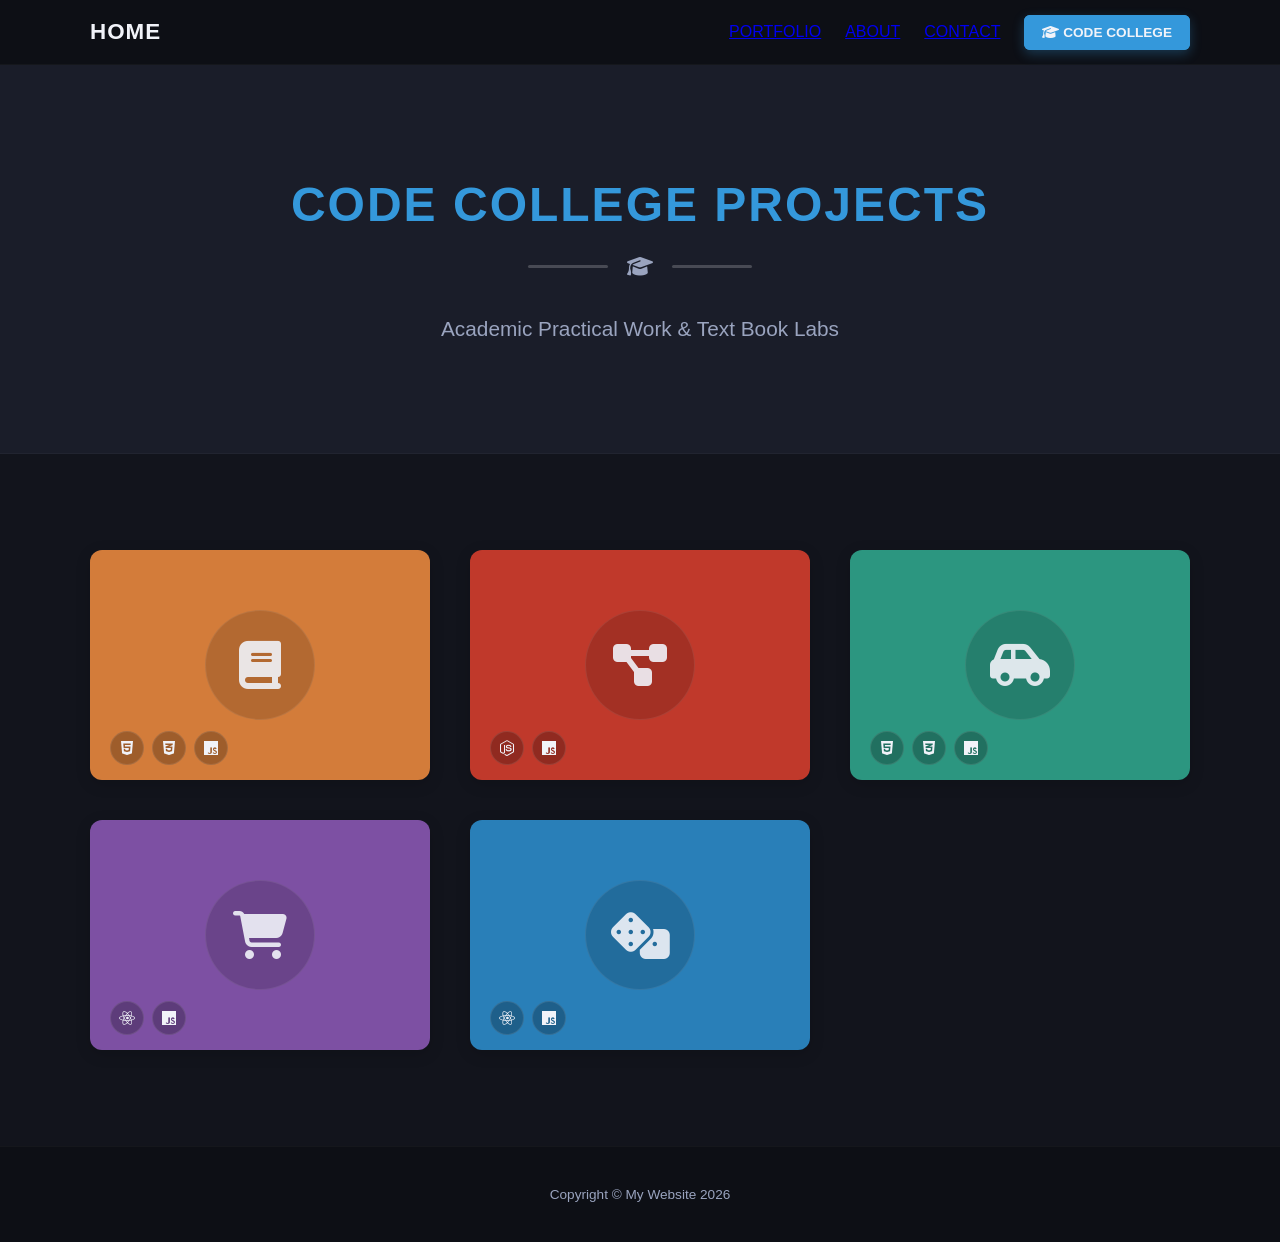
==== college.html @ 687c2eea "first commit" ====
<!DOCTYPE html>
<html lang="en">

<head>
    <meta charset="UTF-8">
    <meta name="viewport" content="width=device-width, initial-scale=1.0">
    <title>Portfolio - Code College Projects</title>

    <!-- Core Project Stylesheet -->
    <link rel="stylesheet" href="style.css">

    <!-- Font Awesome Icon Library v6.4.0 -->
    <link rel="stylesheet" href="https://cdnjs.cloudflare.com/ajax/libs/font-awesome/6.4.0/css/all.min.css">
</head>

<body>

    <!-- ==========================================
         NAVIGATION BAR
         ========================================== -->
    <nav class="navbar">
        <div class="nav-container">
            <a href="index.html" class="nav-logo">HOME</a>

            <ul class="nav-links">
                <!-- Links targeting sections on the main landing page -->
                <li><a href="index.html#portfolio">PORTFOLIO</a></li>
                <li><a href="index.html#about">ABOUT</a></li>
                <li><a href="index.html#contact">CONTACT</a></li>

                <!-- Active page highlight for the college subpage -->
                <li><a href="college.html" class="nav-college-btn college-active"><i
                            class="fa-solid fa-graduation-cap"></i> CODE COLLEGE</a></li>
            </ul>
        </div>
    </nav>

    <!-- ==========================================
         HERO BANNER SECTION
         ========================================== -->
    <header class="college-hero">
        <div class="hero-content">
            <h1>CODE COLLEGE PROJECTS</h1>

            <!-- Decorative CSS line divider with central icon -->
            <div class="divider">
                <div class="line"></div>
                <i class="fa-solid fa-graduation-cap"></i>
                <div class="line"></div>
            </div>

            <p class="subtitle">Academic Practical Work & Text Book Labs</p>
        </div>
    </header>

    <!-- ==========================================
         PORTFOLIO GRID SECTION
         ========================================== -->
    <section class="portfolio">
        <!-- Flexbox/Grid wrapper for project showcase items -->
        <div class="portfolio-grid">

            <!-- Item 1: Interactive Story
                 Note: Custom data-* attributes hold content rendered dynamically by script.js inside the modal -->
            <div class="portfolio-item item-orange" data-title="INTERACTIVE STORY ADVENTURE" data-icon="fa-book"
                data-link="Code College Projects/myStory/myStory.html"
                data-desc="This project is an interactive, choice-driven story built using HTML, CSS, and JavaScript. The user takes on the role of Thor and progresses through the story by entering decisions that influence the storyline and outcome. The program dynamically updates the narrative, validates user input, and reveals different story paths based on the choices made. This project demonstrates DOM manipulation, event handling, and conditional logic.">
                <div class="inner-circle"><i class="fa-solid fa-book"></i></div>

                <!-- Vector icons illustrating the technology stack used -->
                <div class="tech-badge-container">
                    <div class="tech-badge" title="HTML5"><i class="fa-brands fa-html5"></i></div>
                    <div class="tech-badge" title="CSS3"><i class="fa-brands fa-css3-alt"></i></div>
                    <div class="tech-badge" title="JavaScript"><i class="fa-brands fa-js"></i></div>
                </div>
            </div>

            <!-- Item 2: Confetti Cuisine -->
            <div class="portfolio-item item-red" data-title="CONFETTI CUISINE" data-icon="fa-diagram-project"
                data-link="https://full-stack-django-project-pi.vercel.app/"
                data-desc="An application built as part of the MERN stack coursework utilizing an MVC architecture, Express routing, and MongoDB data modeling to handle user registrations and recipe subscriptions seamlessly.">
                <div class="inner-circle"><i class="fa-solid fa-diagram-project"></i></div>

                <div class="tech-badge-container">
                    <div class="tech-badge" title="Node.js"><i class="fa-brands fa-node-js"></i></div>
                    <div class="tech-badge" title="JavaScript"><i class="fa-brands fa-js"></i></div>
                </div>
            </div>

            <!-- Item 3: Moving Car Animation -->
            <div class="portfolio-item item-teal" data-title="MOVING CAR ANIMATION" data-icon="fa-car-side"
                data-link="Code College Project/Luxury Watch Collection/index.html"
                data-desc="A sleek, highly responsive luxury watch collection webpage designed utilizing Bootstrap alongside customized CSS layers to create an elegant user interface optimized across desktop and mobile screens.">
                <div class="inner-circle"><i class="fa-solid fa-car-side"></i></div>

                <div class="tech-badge-container">
                    <div class="tech-badge" title="HTML5"><i class="fa-brands fa-html5"></i></div>
                    <div class="tech-badge" title="CSS3"><i class="fa-brands fa-css3-alt"></i></div>
                    <div class="tech-badge" title="JavaScript"><i class="fa-brands fa-js"></i></div>
                </div>
            </div>

            <!-- Item 4: Expense Tracker -->
            <div class="portfolio-item item-purple" data-title="EXPENSE TRACKER" data-icon="fa-cart-shopping"
                data-link="Code College Project/Expense Tracker/index.html"
                data-desc="A dynamic transaction and financial management platform featuring a React-based frontend integrated with Firebase Firestore for persistent data storage and secure user authentication.">
                <div class="inner-circle"><i class="fa-solid fa-cart-shopping"></i></div>

                <div class="tech-badge-container">
                    <div class="tech-badge" title="React"><i class="fa-brands fa-react"></i></div>
                    <div class="tech-badge" title="JavaScript"><i class="fa-brands fa-js"></i></div>
                </div>
            </div>

            <!-- Item 5: Weather App -->
            <div class="portfolio-item item-blue" data-title="SOUTH AFRICAN WEATHER APP" data-icon="fa-dice"
                data-link="Code College Project/South African Weather App/index.html"
                data-desc="A real-time weather tracking web application built using React components that fetches and displays live meteorological data profiles across major regional hubs including Johannesburg, Cape Town, and Durban.">
                <div class="inner-circle"><i class="fa-solid fa-dice"></i></div>

                <div class="tech-badge-container">
                    <div class="tech-badge" title="React"><i class="fa-brands fa-react"></i></div>
                    <div class="tech-badge" title="JavaScript"><i class="fa-brands fa-js"></i></div>
                </div>
            </div>
        </div>
    </section>

    <!-- ==========================================
         FOOTER SECTION
         ========================================== -->
    <footer class="footer">
        <p>Copyright &copy; My Website 2026</p>
    </footer>

    <!-- ==========================================
         DYNAMIC LIGHTBOX MODAL POPUP
         Hidden by default via CSS layout; toggled active via JavaScript
         ========================================== -->
    <div class="modal-overlay" id="projectModal">
        <div class="modal-container">

            <!-- Modal Close Action Button -->
            <button class="modal-close" id="closeModal">&times;</button>

            <!-- Dynamic Placeholder Elements managed by script.js -->
            <h2 id="modalTitle" class="modal-title">PROJECT TITLE</h2>

            <div class="divider dark-divider">
                <div class="line"></div>
                <i class="fa-solid fa-gear" id="modalIcon"></i>
                <div class="line"></div>
            </div>

            <!-- Interactive Clickable Card linked directly to live projects -->
            <a href="#" id="modalProjectLink" target="_blank" style="text-decoration: none; display: block;">
                <div id="modalVisualBlock" class="modal-preview-card">
                    <div class="inner-circle"><i id="modalInnerIcon" class="fa-solid"></i></div>
                </div>
            </a>

            <p id="modalDescription" class="modal-description">Project description goes here...</p>
        </div>
    </div>

    <!-- Interactivity Controller Script -->
    <script src="script.js"></script>
</body>

</html>
---- style.css ----
/* ==========================================
   1. GLOBAL STYLES & VARIABLES (SLEEK DARK MODE)
   ========================================== */
:root {
    /* Main Theme Surface Colors (Low Eye Strain) */
    --bg-dark: #12141c;
    /* Rich, deep navy/charcoal base background */
    --bg-surface: #1a1d29;
    /* Slightly lighter dark surface for card containers */
    --bg-surface-elev: #222738;
    /* Elevated background layer for subtle contrast */

    /* Elegant Accent Tones */
    --accent-red: #e04c4c;
    /* Clean, premium crimson instead of stark red */
    --college-color: #3498db;
    /* Soft, vibrant blue for academic markers */

    /* High Ergonomic Typography Colors */
    --text-light: #f1f3f9;
    /* Off-white to prevent stark text glow fatigue */
    --text-muted: #9aa4bf;
    /* Muted slate blue for supporting reading text */
    --nav-bg: #0d0f15;
    /* Ultra-dark crisp backing header track */

    /* Premium Desaturated Muted Project Card Palettes */
    --item-orange: #d37c3a;
    --item-red: #c0392b;
    --item-teal: #2c9680;
    --item-purple: #7d50a3;
    --item-blue: #297fb8;

    /* Vivid Technology Brand Colors for Skills Display Section */
    --tech-html: #e34f26;
    --tech-css: #1572b6;
    --tech-js: #f7df1e;
    --tech-react: #61dafb;
    --tech-node: #339933;
    --tech-express: #ffffff;
    --tech-python: #3776ab;
    --tech-django: #092e20;
    --tech-mern: #47a248;
}

* {
    margin: 0;
    padding: 0;
    box-sizing: border-box;
    font-family: 'Montserrat', 'Segoe UI', sans-serif;
}

body {
    background-color: var(--bg-dark);
    color: var(--text-light);
    scroll-behavior: smooth;
    -webkit-font-smoothing: antialiased;
}

/* ==========================================
   2. REUSABLE COMPONENTS (Dividers, Headings)
   ========================================== */
h2 {
    font-size: 2.5rem;
    text-align: center;
    font-weight: 700;
    letter-spacing: 1.5px;
    color: var(--text-light);
}

.divider {
    display: flex;
    align-items: center;
    justify-content: center;
    margin: 1.5rem 0 2.5rem 0;
}

.divider .line {
    width: 80px;
    height: 3px;
    background-color: rgba(255, 255, 255, 0.2);
    border-radius: 2px;
}

.divider i {
    font-size: 1.3rem;
    margin: 0 1.2rem;
    color: var(--text-muted);
}

/* Accent override configuration */
.dark-divider .line {
    background-color: var(--accent-red);
    opacity: 0.7;
}

.dark-divider i {
    color: var(--accent-red);
}

/* ==========================================
   3. NAVIGATION BAR & SPY CONTROLS
   ========================================== */
.navbar {
    background-color: var(--nav-bg);
    padding: 1.2rem 2rem;
    position: sticky;
    top: 0;
    z-index: 1000;
    border-bottom: 1px solid rgba(255, 255, 255, 0.03);
}

.nav-container {
    max-width: 1100px;
    margin: 0 auto;
    display: flex;
    justify-content: space-between;
    align-items: center;
}

.nav-logo {
    color: var(--text-light);
    text-decoration: none;
    font-weight: 700;
    font-size: 1.4rem;
    letter-spacing: 1px;
    transition: color 0.2s;
}

.nav-logo:hover {
    color: var(--accent-red);
}

.nav-links {
    display: flex;
    list-style: none;
    gap: 1.5rem;
    align-items: center;
}

.nav-links a.nav-item-link {
    color: var(--text-muted);
    text-decoration: none;
    font-weight: 700;
    font-size: 0.85rem;
    padding: 0.5rem 1rem;
    border-radius: 6px;
    transition: all 0.2s ease;
}

.nav-links a.nav-item-link:hover {
    color: var(--text-light);
}

/* Modern Active Highlight Item state UI matching user request */
.nav-links a.nav-item-link.highlight-active {
    background-color: rgba(224, 76, 76, 0.15);
    /* Soft crimson glow overlay background tint */
    color: var(--accent-red);
}

/* Standout Button Layout for External View Track */
.nav-college-btn {
    background-color: transparent;
    border: 2px solid var(--college-color);
    color: var(--college-color) !important;
    text-decoration: none;
    font-weight: 700;
    font-size: 0.85rem;
    padding: 0.5rem 1rem;
    border-radius: 6px;
    transition: all 0.2s ease;
}

.nav-college-btn:hover,
.nav-college-btn.college-active {
    background-color: var(--college-color);
    color: var(--text-light) !important;
    box-shadow: 0 4px 12px rgba(52, 152, 219, 0.3);
}

/* ==========================================
   4. HERO SECTIONS (HOME & COLLEGE)
   ========================================== */
.hero {
    background-color: var(--bg-surface);
    border-bottom: 1px solid rgba(255, 255, 255, 0.03);
    padding: 7rem 2rem;
    text-align: center;
}

.college-hero {
    background-color: var(--bg-surface);
    border-bottom: 1px solid rgba(255, 255, 255, 0.03);
    padding: 7rem 2rem;
    text-align: center;
}

.avatar {
    width: 180px;
    height: 180px;
    border-radius: 50%;
    object-fit: cover;
    margin-bottom: 1.5rem;
    border: 4px solid var(--bg-surface-elev);
    box-shadow: 0 8px 24px rgba(0, 0, 0, 0.2);
}

.hero h1 {
    font-size: 3rem;
    font-weight: 700;
    color: var(--text-light);
    letter-spacing: 2px;
}

.college-hero h1 {
    font-size: 3rem;
    font-weight: 700;
    color: var(--college-color);
    letter-spacing: 2px;
}

.subtitle {
    font-size: 1.3rem;
    font-weight: 400;
    color: var(--text-muted);
}

/* ==========================================
   5. PORTFOLIO SECTION & TECH BADGES
   ========================================== */
.portfolio {
    background-color: var(--bg-dark);
    padding: 6rem 2rem;
}

.portfolio-grid {
    max-width: 1100px;
    margin: 0 auto;
    display: grid;
    grid-template-columns: repeat(auto-fit, minmax(300px, 1fr));
    gap: 2.5rem;
    justify-items: center;
}

.portfolio-item {
    width: 100%;
    max-width: 360px;
    height: 230px;
    border-radius: 12px;
    display: flex;
    align-items: center;
    justify-content: center;
    cursor: pointer;
    position: relative;
    /* Essential reference context to snap badges inside card layout */
    transition: transform 0.25s cubic-bezier(0.4, 0, 0.2, 1), box-shadow 0.25s ease;
    box-shadow: 0 4px 15px rgba(0, 0, 0, 0.15);
}

.portfolio-item:hover {
    transform: translateY(-5px);
    box-shadow: 0 10px 25px rgba(0, 0, 0, 0.3);
}

.inner-circle {
    width: 110px;
    height: 110px;
    border-radius: 50%;
    background-color: rgba(0, 0, 0, 0.15);
    display: flex;
    align-items: center;
    justify-content: center;
    border: 1px solid rgba(255, 255, 255, 0.08);
    transition: background-color 0.2s;
}

.portfolio-item:hover .inner-circle {
    background-color: rgba(0, 0, 0, 0.25);
}

.inner-circle i {
    font-size: 3rem;
    color: var(--text-light);
    opacity: 0.9;
}

/* Tech Badges Container Layout alignment */
.tech-badge-container {
    position: absolute;
    bottom: 15px;
    left: 20px;
    display: flex;
    gap: 8px;
    z-index: 5;
}

/* Round Badge Shapes for Tech Profile Track */
.tech-badge {
    width: 34px;
    height: 34px;
    background-color: rgba(0, 0, 0, 0.25);
    border: 1px solid rgba(255, 255, 255, 0.1);
    border-radius: 50%;
    display: flex;
    justify-content: center;
    align-items: center;
    color: var(--text-light);
    font-size: 1rem;
    transition: transform 0.2s ease, background-color 0.2s ease;
}

.tech-badge:hover {
    transform: scale(1.18);
    background-color: rgba(255, 255, 255, 0.2);
}

.tech-badge img {
    width: 18px;
    height: 18px;
    object-fit: contain;
}

/* Unified Mapping Color Definitions */
.item-orange {
    background-color: var(--item-orange);
}

.item-red {
    background-color: var(--item-red);
}

.item-teal {
    background-color: var(--item-teal);
}

.item-purple {
    background-color: var(--item-purple);
}

.item-blue {
    background-color: var(--item-blue);
}

/* ==========================================
   6. ABOUT SECTION & VIBRANT TECH SHOWCASE
   ========================================== */
.about {
    background-color: var(--bg-surface);
    border-top: 1px solid rgba(255, 255, 255, 0.03);
    border-bottom: 1px solid rgba(255, 255, 255, 0.03);
    padding: 6rem 2rem;
}

.about-flex {
    max-width: 900px;
    margin: 0 auto 4rem auto;
    display: flex;
    gap: 4rem;
}

.about-col {
    flex: 1;
    font-size: 1.1rem;
    line-height: 1.7;
    color: var(--text-muted);
}

.about-col p strong,
.about-col p {
    color: var(--text-light);
}

/* Core Wrapper for the About Tech Cards Layout */
.about-skills-showcase {
    max-width: 1000px;
    margin: 0 auto;
    padding-top: 2rem;
    border-top: 1px solid rgba(255, 255, 255, 0.05);
}

.about-skills-showcase h3 {
    text-align: center;
    font-size: 1.4rem;
    font-weight: 700;
    letter-spacing: 1px;
    margin-bottom: 2.5rem;
    color: var(--text-light);
}

.about-skills-container {
    display: flex;
    justify-content: center;
    gap: 2rem;
    flex-wrap: wrap;
}

/* Individual Vertical Skill Block Layout */
.skill-card-block {
    display: flex;
    flex-direction: column;
    align-items: center;
    width: 90px;
    text-align: center;
}

.skill-card-block span {
    font-size: 0.8rem;
    font-weight: 700;
    letter-spacing: 0.5px;
    color: var(--text-light); /* Always high visibility */
    margin-bottom: 0.8rem;
    text-transform: uppercase;
    transition: color 0.2s ease;
}

/* Elevated, Large Colorful Circle Vectors - Default Brand Colors Always On */
.skill-large-circle {
    width: 75px;
    height: 75px;
    border-radius: 50%;
    display: flex;
    justify-content: center;
    align-items: center;
    box-shadow: 0 6px 15px rgba(0, 0, 0, 0.2);
    border: 2px solid transparent;
    transition: transform 0.25s cubic-bezier(0.175, 0.885, 0.32, 1.275), box-shadow 0.25s ease, background-color 0.25s ease;
}

.skill-large-circle i {
    font-size: 2.2rem;
    color: #ffffff; /* Icons are bright by default */
}

/* Default Colors Mapped Directly onto Circles */
.html-tech .skill-large-circle     { background-color: var(--tech-html); }
.css-tech .skill-large-circle      { background-color: var(--tech-css); }
.js-tech .skill-large-circle       { background-color: var(--tech-js); }
.react-tech .skill-large-circle    { background-color: var(--tech-react); }
.node-tech .skill-large-circle     { background-color: var(--tech-node); }
.express-tech .skill-large-circle  { background-color: #222222; border-color: rgba(255, 255, 255, 0.2); }
.mern-tech .skill-large-circle     { background-color: var(--tech-mern); }
.python-tech .skill-large-circle   { background-color: var(--tech-python); }
.django-tech .skill-large-circle   { background-color: var(--tech-django); }

/* Custom Dark Overrides for specific light icon contrast */
.js-tech .skill-large-circle i { color: #12141c; }

/* Interactive Hover States: Scales Up and Shifts to a Soft RGBA Alpha Variant */
.skill-card-block:hover .skill-large-circle {
    transform: translateY(-6px);
    box-shadow: 0 12px 24px rgba(0, 0, 0, 0.4);
}

.html-tech:hover .skill-large-circle    { background-color: rgba(227, 79, 38, 0.65); }
.css-tech:hover .skill-large-circle     { background-color: rgba(21, 114, 182, 0.65); }
.js-tech:hover .skill-large-circle      { background-color: rgba(247, 223, 30, 0.65); }
.react-tech:hover .skill-large-circle   { background-color: rgba(97, 218, 251, 0.65); }
.node-tech:hover .skill-large-circle    { background-color: rgba(51, 153, 51, 0.65); }
.express-tech:hover .skill-large-circle { background-color: rgba(255, 255, 255, 0.4); }
.mern-tech:hover .skill-large-circle    { background-color: rgba(71, 162, 72, 0.65); }
.python-tech:hover .skill-large-circle  { background-color: rgba(55, 118, 171, 0.65); }
.django-tech:hover .skill-large-circle  { background-color: rgba(9, 46, 32, 0.65); }

/* ==========================================
   7. CONTACT SECTION
   ========================================== */
.contact {
    background-color: var(--bg-dark);
    padding: 6rem 2rem;
}

.contact-details {
    max-width: 1100px;
    margin: 0 auto;
    display: flex;
    justify-content: space-between;
    gap: 2rem;
    flex-wrap: wrap;
}

.contact-card {
    flex: 1;
    min-width: 280px;
    text-align: center;
    background-color: var(--bg-surface);
    padding: 3rem 2rem;
    border-radius: 12px;
    border: 1px solid rgba(255, 255, 255, 0.02);
    box-shadow: 0 4px 20px rgba(0, 0, 0, 0.1);
}

.contact-card h3 {
    font-size: 1.1rem;
    margin-bottom: 1.2rem;
    color: var(--text-light);
    letter-spacing: 1px;
}

.contact-card h3 i {
    color: var(--accent-red);
    margin-right: 5px;
}

.contact-card p {
    color: var(--text-muted);
    font-size: 0.95rem;
    line-height: 1.5;
}

.social-icons {
    display: flex;
    justify-content: center;
    gap: 1.2rem;
    margin-top: 0.5rem;
}

.social-icons a {
    width: 45px;
    height: 45px;
    border: 1px solid rgba(255, 255, 255, 0.15);
    background-color: var(--bg-surface-elev);
    border-radius: 50%;
    display: flex;
    align-items: center;
    justify-content: center;
    color: var(--text-light);
    text-decoration: none;
    transition: all 0.2s ease;
}

.social-icons a:hover {
    background-color: var(--accent-red);
    color: var(--text-light);
    border-color: var(--accent-red);
    transform: translateY(-3px);
    box-shadow: 0 4px 12px rgba(224, 76, 76, 0.3);
}

/* ==========================================
   8. FOOTER
   ========================================== */
.footer {
    background-color: var(--nav-bg);
    text-align: center;
    padding: 2.5rem;
    font-size: 0.85rem;
    color: var(--text-muted);
    border-top: 1px solid rgba(255, 255, 255, 0.03);
}

/* ==========================================
   9. MODAL STYLES (POPUP INTERFACE DEEP DARK OVERHAUL)
   ========================================== */
.modal-overlay {
    position: fixed;
    top: 0;
    left: 0;
    width: 100%;
    height: 100%;
    background-color: rgba(5, 7, 10, 0.85);
    /* Deep dark overlay layer backplate */
    display: flex;
    align-items: center;
    justify-content: center;
    opacity: 0;
    pointer-events: none;
    transition: opacity 0.3s ease;
    z-index: 2000;
    padding: 1.5rem;
}

.modal-overlay.open {
    opacity: 1;
    pointer-events: auto;
}

.modal-container {
    background-color: var(--bg-surface);
    /* Swapped from stark white to match cohesive dark blueprint aesthetic */
    color: var(--text-light);
    /* Standard readable grey/white fonts */
    max-width: 700px;
    width: 100%;
    border-radius: 16px;
    padding: 3rem 2.5rem;
    position: relative;
    text-align: center;
    box-shadow: 0 20px 50px rgba(0, 0, 0, 0.6);
    border: 1px solid rgba(255, 255, 255, 0.04);

    transform: translateY(-20px);
    transition: transform 0.3s cubic-bezier(0.4, 0, 0.2, 1);

    max-height: 90vh;
    overflow-y: auto;
    z-index: 2010;
}

.modal-overlay.open .modal-container {
    transform: translateY(0);
}

.modal-close {
    position: absolute;
    top: 1.2rem;
    right: 1.5rem;
    background: none;
    border: none;
    font-size: 2.2rem;
    color: var(--text-muted);
    cursor: pointer;
    line-height: 1;
    transition: color 0.2s;
}

.modal-close:hover {
    color: var(--accent-red);
}

.modal-title {
    font-size: 2rem;
    font-weight: 700;
    letter-spacing: 1px;
}

#modalProjectLink {
    cursor: pointer;
    display: block;
    width: 100%;
    text-decoration: none;
}

.modal-preview-card {
    width: 100%;
    max-width: 440px;
    height: 250px;
    margin: 0 auto 2rem auto;
    border-radius: 12px;
    display: flex;
    align-items: center;
    justify-content: center;
    box-shadow: 0 6px 20px rgba(0, 0, 0, 0.3);
    transition: transform 0.2s ease;
}

.modal-preview-card:hover {
    transform: scale(1.02);
}

.modal-description {
    font-size: 1.05rem;
    line-height: 1.65;
    text-align: justify;
    max-width: 600px;
    margin: 0 auto 1.5rem auto;
    color: var(--text-muted);
}

.modal-action-btn {
    display: inline-block;
    background-color: var(--accent-red);
    color: var(--text-light);
    text-decoration: none;
    font-weight: 700;
    padding: 0.8rem 1.8rem;
    border-radius: 6px;
    font-size: 0.9rem;
    letter-spacing: 0.5px;
    box-shadow: 0 4px 15px rgba(224, 76, 76, 0.25);
    transition: background-color 0.2s ease, transform 0.2s ease;
}

.modal-action-btn:hover {
    background-color: #ff5c5c;
    transform: translateY(-2px);
}

/* ==========================================
   10. RESPONSIVE DESIGN (MOBILE FIXES)
   ========================================== */
@media (max-width: 768px) {
    .nav-container {
        flex-direction: column;
        gap: 1rem;
    }

    .nav-links {
        flex-wrap: wrap;
        justify-content: center;
        gap: 1rem;
    }

    .about-flex {
        flex-direction: column;
        gap: 2rem;
    }

    .contact-details {
        flex-direction: column;
    }

    h2 {
        font-size: 2rem;
    }

    .hero h1,
    .college-hero h1 {
        font-size: 2.2rem;
    }

    .about-skills-container {
        gap: 1.2rem;
    }
}

@media (max-width: 576px) {
    .modal-container {
        padding: 2.5rem 1.5rem;
    }

    .modal-title {
        font-size: 1.5rem;
    }

    .modal-preview-card {
        height: 180px;
    }

    .modal-preview-card .inner-circle {
        width: 95px;
        height: 95px;
    }

    .modal-preview-card .inner-circle i {
        font-size: 2.2rem;
    }
}
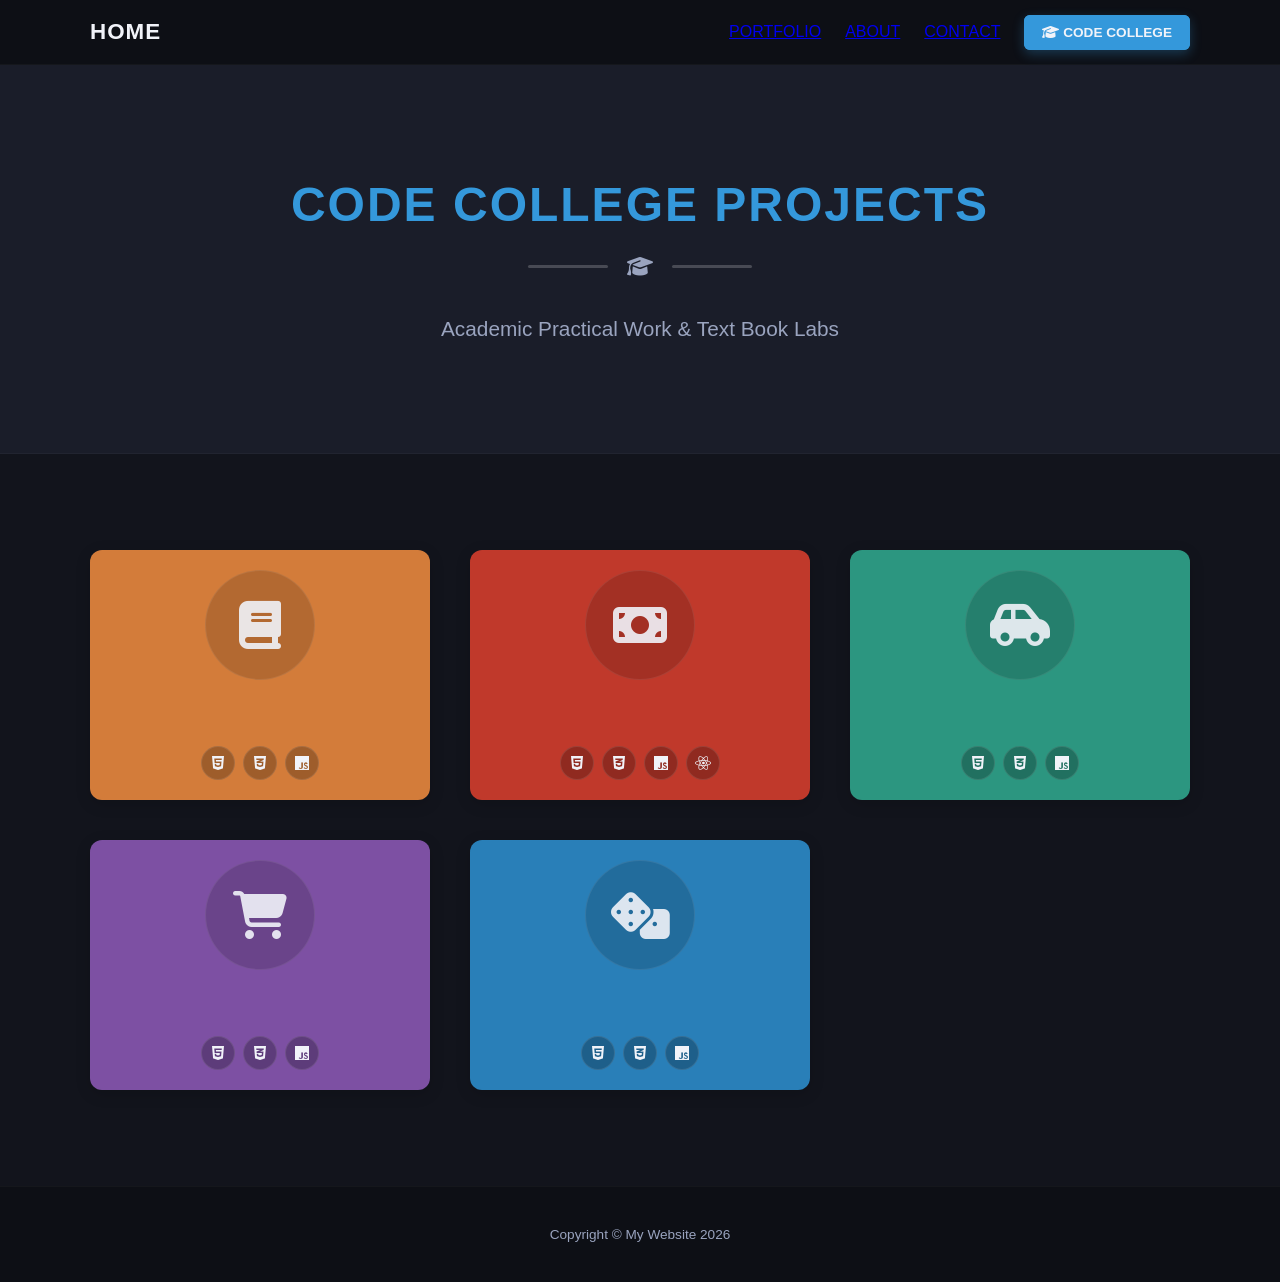
==== commit 9a0e9029: "Updating files" ====
--- a/college.html
+++ b/college.html
@@ -75,21 +75,23 @@
                 </div>
             </div>
 
-            <!-- Item 2: Confetti Cuisine -->
+            <!-- Item 2: Expense Tracker -->
             <div class="portfolio-item item-red" data-title="CONFETTI CUISINE" data-icon="fa-diagram-project"
                 data-link="https://full-stack-django-project-pi.vercel.app/"
                 data-desc="An application built as part of the MERN stack coursework utilizing an MVC architecture, Express routing, and MongoDB data modeling to handle user registrations and recipe subscriptions seamlessly.">
-                <div class="inner-circle"><i class="fa-solid fa-diagram-project"></i></div>
+                <div class="inner-circle"><i class="fa-solid fa-money-bill"></i></div>
 
                 <div class="tech-badge-container">
-                    <div class="tech-badge" title="Node.js"><i class="fa-brands fa-node-js"></i></div>
+                    <div class="tech-badge" title="HTML5"><i class="fa-brands fa-html5"></i></div>
+                    <div class="tech-badge" title="CSS3"><i class="fa-brands fa-css3-alt"></i></div>
                     <div class="tech-badge" title="JavaScript"><i class="fa-brands fa-js"></i></div>
+                    <div class="tech-badge" title="React"><i class="fa-brands fa-react"></i></div>
                 </div>
             </div>
 
             <!-- Item 3: Moving Car Animation -->
             <div class="portfolio-item item-teal" data-title="MOVING CAR ANIMATION" data-icon="fa-car-side"
-                data-link="Code College Project/Luxury Watch Collection/index.html"
+                data-link="Code College Projects/carProject/car.html"
                 data-desc="A sleek, highly responsive luxury watch collection webpage designed utilizing Bootstrap alongside customized CSS layers to create an elegant user interface optimized across desktop and mobile screens.">
                 <div class="inner-circle"><i class="fa-solid fa-car-side"></i></div>
 
@@ -100,26 +102,28 @@
                 </div>
             </div>
 
-            <!-- Item 4: Expense Tracker -->
-            <div class="portfolio-item item-purple" data-title="EXPENSE TRACKER" data-icon="fa-cart-shopping"
-                data-link="Code College Project/Expense Tracker/index.html"
+            <!-- Item 4: Shopping Card App -->
+            <div class="portfolio-item item-purple" data-title="Shopping Cart" data-icon="fa-cart-shopping"
+                data-link="Code College Projects/shoppingCart/shoppingCart.html"
                 data-desc="A dynamic transaction and financial management platform featuring a React-based frontend integrated with Firebase Firestore for persistent data storage and secure user authentication.">
                 <div class="inner-circle"><i class="fa-solid fa-cart-shopping"></i></div>
 
                 <div class="tech-badge-container">
-                    <div class="tech-badge" title="React"><i class="fa-brands fa-react"></i></div>
+                    <div class="tech-badge" title="HTML5"><i class="fa-brands fa-html5"></i></div>
+                    <div class="tech-badge" title="CSS3"><i class="fa-brands fa-css3-alt"></i></div>
                     <div class="tech-badge" title="JavaScript"><i class="fa-brands fa-js"></i></div>
                 </div>
             </div>
 
-            <!-- Item 5: Weather App -->
-            <div class="portfolio-item item-blue" data-title="SOUTH AFRICAN WEATHER APP" data-icon="fa-dice"
+            <!-- Item 5: guessing Game -->
+            <div class="portfolio-item item-blue" data-title="Guessing Game" data-icon="fa-dice"
                 data-link="Code College Project/South African Weather App/index.html"
                 data-desc="A real-time weather tracking web application built using React components that fetches and displays live meteorological data profiles across major regional hubs including Johannesburg, Cape Town, and Durban.">
                 <div class="inner-circle"><i class="fa-solid fa-dice"></i></div>
 
                 <div class="tech-badge-container">
-                    <div class="tech-badge" title="React"><i class="fa-brands fa-react"></i></div>
+                    <div class="tech-badge" title="HTML5"><i class="fa-brands fa-html5"></i></div>
+                    <div class="tech-badge" title="CSS3"><i class="fa-brands fa-css3-alt"></i></div>
                     <div class="tech-badge" title="JavaScript"><i class="fa-brands fa-js"></i></div>
                 </div>
             </div>
--- a/style.css
+++ b/style.css
@@ -182,13 +182,7 @@
 /* ==========================================
    4. HERO SECTIONS (HOME & COLLEGE)
    ========================================== */
-.hero {
-    background-color: var(--bg-surface);
-    border-bottom: 1px solid rgba(255, 255, 255, 0.03);
-    padding: 7rem 2rem;
-    text-align: center;
-}
-
+.hero,
 .college-hero {
     background-color: var(--bg-surface);
     border-bottom: 1px solid rgba(255, 255, 255, 0.03);
@@ -246,14 +240,18 @@
 .portfolio-item {
     width: 100%;
     max-width: 360px;
-    height: 230px;
+    min-height: 250px;
+    /* Changed from fixed height to min-height to safely protect elements */
+    padding: 20px;
     border-radius: 12px;
     display: flex;
+    flex-direction: column;
+    /* Stacks title -> circle -> badges cleanly */
     align-items: center;
     justify-content: center;
     cursor: pointer;
     position: relative;
-    /* Essential reference context to snap badges inside card layout */
+    /* Essential reference context to snap absolute elements */
     transition: transform 0.25s cubic-bezier(0.4, 0, 0.2, 1), box-shadow 0.25s ease;
     box-shadow: 0 4px 15px rgba(0, 0, 0, 0.15);
 }
@@ -261,6 +259,17 @@
 .portfolio-item:hover {
     transform: translateY(-5px);
     box-shadow: 0 10px 25px rgba(0, 0, 0, 0.3);
+}
+
+.project-title {
+    font-size: 1.1rem;
+    font-weight: 700;
+    text-transform: uppercase;
+    letter-spacing: 1px;
+    margin-bottom: 15px;
+    color: var(--text-light);
+    /* Fixed contrast matching your dark mode blueprint */
+    text-align: center;
 }
 
 .inner-circle {
@@ -273,6 +282,8 @@
     justify-content: center;
     border: 1px solid rgba(255, 255, 255, 0.08);
     transition: background-color 0.2s;
+    margin-bottom: 15px;
+    /* Creates consistent spacing above your badge rails */
 }
 
 .portfolio-item:hover .inner-circle {
@@ -287,12 +298,11 @@
 
 /* Tech Badges Container Layout alignment */
 .tech-badge-container {
-    position: absolute;
-    bottom: 15px;
-    left: 20px;
     display: flex;
     gap: 8px;
     z-index: 5;
+    margin-top: auto;
+    /* Pushes the badge tracking line neatly down to bottom balance */
 }
 
 /* Round Badge Shapes for Tech Profile Track */
@@ -391,7 +401,7 @@
 .about-skills-container {
     display: flex;
     justify-content: center;
-    gap: 2rem;
+    gap: 2.5rem;
     flex-wrap: wrap;
 }
 
@@ -400,7 +410,7 @@
     display: flex;
     flex-direction: column;
     align-items: center;
-    width: 90px;
+    width: 100px;
     text-align: center;
 }
 
@@ -408,10 +418,25 @@
     font-size: 0.8rem;
     font-weight: 700;
     letter-spacing: 0.5px;
-    color: var(--text-light); /* Always high visibility */
+    color: var(--text-light);
     margin-bottom: 0.8rem;
+    /* Adjusted for structural separation from the circle below */
     text-transform: uppercase;
     transition: color 0.2s ease;
+}
+
+/* Experience Level Labels - Re-spaced to sit beneath the circle */
+.skill-level-tag {
+    font-size: 0.7rem;
+    font-weight: 600;
+    color: var(--text-muted);
+    background-color: var(--bg-surface-elev);
+    padding: 0.2rem 0.5rem;
+    border-radius: 4px;
+    margin-top: 0.8rem;
+    /* Creates perfect clearance under the logo circle */
+    letter-spacing: 0.3px;
+    border: 1px solid rgba(255, 255, 255, 0.03);
 }
 
 /* Elevated, Large Colorful Circle Vectors - Default Brand Colors Always On */
@@ -429,22 +454,51 @@
 
 .skill-large-circle i {
     font-size: 2.2rem;
-    color: #ffffff; /* Icons are bright by default */
+    color: #ffffff;
 }
 
 /* Default Colors Mapped Directly onto Circles */
-.html-tech .skill-large-circle     { background-color: var(--tech-html); }
-.css-tech .skill-large-circle      { background-color: var(--tech-css); }
-.js-tech .skill-large-circle       { background-color: var(--tech-js); }
-.react-tech .skill-large-circle    { background-color: var(--tech-react); }
-.node-tech .skill-large-circle     { background-color: var(--tech-node); }
-.express-tech .skill-large-circle  { background-color: #222222; border-color: rgba(255, 255, 255, 0.2); }
-.mern-tech .skill-large-circle     { background-color: var(--tech-mern); }
-.python-tech .skill-large-circle   { background-color: var(--tech-python); }
-.django-tech .skill-large-circle   { background-color: var(--tech-django); }
+.html-tech .skill-large-circle {
+    background-color: var(--tech-html);
+}
+
+.css-tech .skill-large-circle {
+    background-color: var(--tech-css);
+}
+
+.js-tech .skill-large-circle {
+    background-color: var(--tech-js);
+}
+
+.react-tech .skill-large-circle {
+    background-color: var(--tech-react);
+}
+
+.node-tech .skill-large-circle {
+    background-color: var(--tech-node);
+}
+
+.mern-tech .skill-large-circle {
+    background-color: var(--tech-mern);
+}
+
+.python-tech .skill-large-circle {
+    background-color: var(--tech-python);
+}
+
+.django-tech .skill-large-circle {
+    background-color: var(--tech-django);
+}
+
+.express-tech .skill-large-circle {
+    background-color: #222222;
+    border-color: rgba(255, 255, 255, 0.2);
+}
 
 /* Custom Dark Overrides for specific light icon contrast */
-.js-tech .skill-large-circle i { color: #12141c; }
+.js-tech .skill-large-circle i {
+    color: #12141c;
+}
 
 /* Interactive Hover States: Scales Up and Shifts to a Soft RGBA Alpha Variant */
 .skill-card-block:hover .skill-large-circle {
@@ -452,15 +506,41 @@
     box-shadow: 0 12px 24px rgba(0, 0, 0, 0.4);
 }
 
-.html-tech:hover .skill-large-circle    { background-color: rgba(227, 79, 38, 0.65); }
-.css-tech:hover .skill-large-circle     { background-color: rgba(21, 114, 182, 0.65); }
-.js-tech:hover .skill-large-circle      { background-color: rgba(247, 223, 30, 0.65); }
-.react-tech:hover .skill-large-circle   { background-color: rgba(97, 218, 251, 0.65); }
-.node-tech:hover .skill-large-circle    { background-color: rgba(51, 153, 51, 0.65); }
-.express-tech:hover .skill-large-circle { background-color: rgba(255, 255, 255, 0.4); }
-.mern-tech:hover .skill-large-circle    { background-color: rgba(71, 162, 72, 0.65); }
-.python-tech:hover .skill-large-circle  { background-color: rgba(55, 118, 171, 0.65); }
-.django-tech:hover .skill-large-circle  { background-color: rgba(9, 46, 32, 0.65); }
+.html-tech:hover .skill-large-circle {
+    background-color: rgba(227, 79, 38, 0.65);
+}
+
+.css-tech:hover .skill-large-circle {
+    background-color: rgba(21, 114, 182, 0.65);
+}
+
+.js-tech:hover .skill-large-circle {
+    background-color: rgba(247, 223, 30, 0.65);
+}
+
+.react-tech:hover .skill-large-circle {
+    background-color: rgba(97, 218, 251, 0.65);
+}
+
+.node-tech:hover .skill-large-circle {
+    background-color: rgba(51, 153, 51, 0.65);
+}
+
+.express-tech:hover .skill-large-circle {
+    background-color: rgba(255, 255, 255, 0.4);
+}
+
+.mern-tech:hover .skill-large-circle {
+    background-color: rgba(71, 162, 72, 0.65);
+}
+
+.python-tech:hover .skill-large-circle {
+    background-color: rgba(55, 118, 171, 0.65);
+}
+
+.django-tech:hover .skill-large-circle {
+    background-color: rgba(9, 46, 32, 0.65);
+}
 
 /* ==========================================
    7. CONTACT SECTION
@@ -588,10 +668,8 @@
     text-align: center;
     box-shadow: 0 20px 50px rgba(0, 0, 0, 0.6);
     border: 1px solid rgba(255, 255, 255, 0.04);
-
     transform: translateY(-20px);
     transition: transform 0.3s cubic-bezier(0.4, 0, 0.2, 1);
-
     max-height: 90vh;
     overflow-y: auto;
     z-index: 2010;
@@ -735,4 +813,16 @@
     .modal-preview-card .inner-circle i {
         font-size: 2.2rem;
     }
+}
+
+/* Custom match for Font Awesome structure */
+.fa-django-mock {
+    font-family: "Times New Roman", "Georgia", serif;
+    font-weight: 900;
+    font-style: normal;
+    text-transform: lowercase;
+    font-size: 1.1em;
+    display: inline-block;
+    line-height: 1;
+    letter-spacing: -1px;
 }
